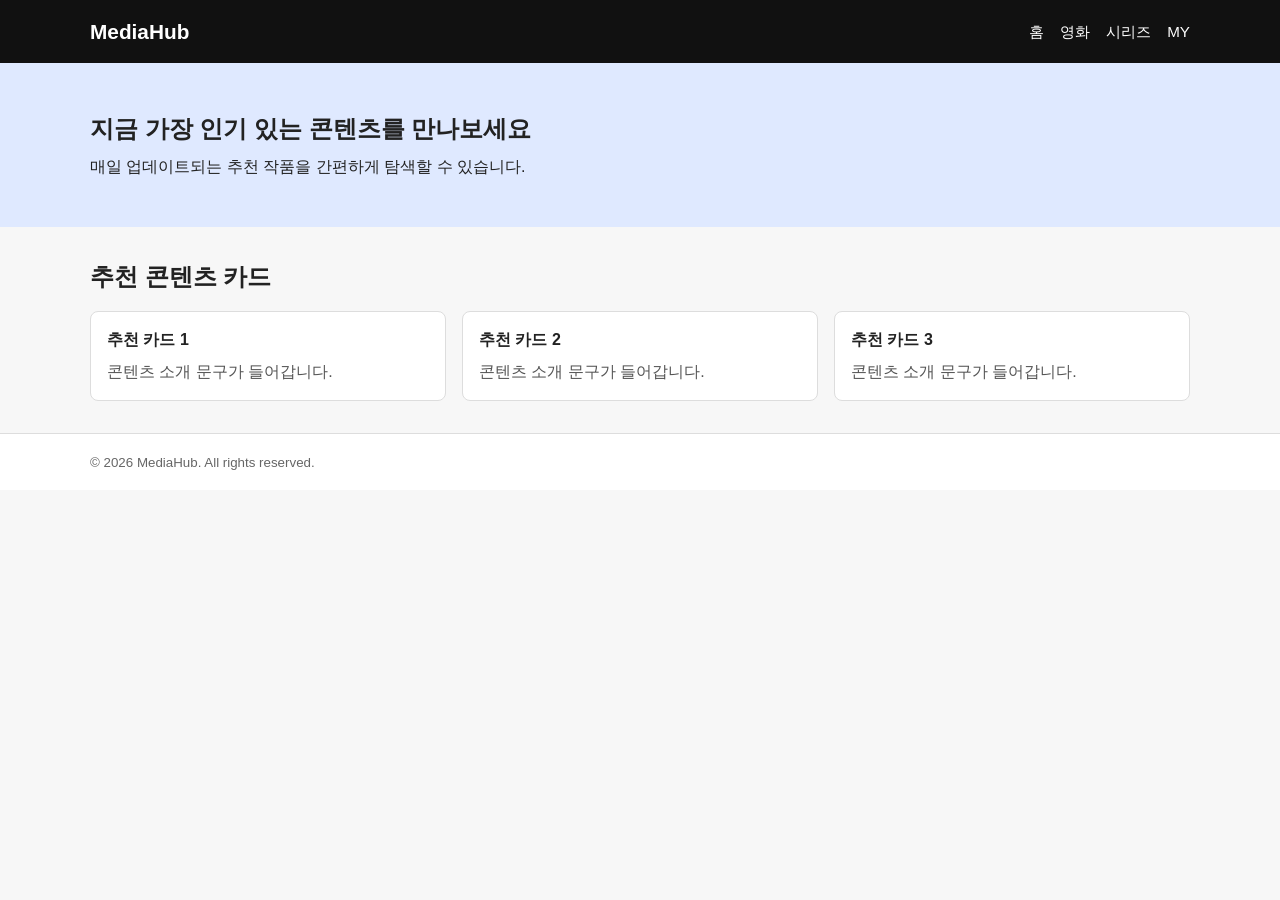
==== index.html @ 28e87300 "Initial commit: 02_AI01 project and root static files Made-with: Cursor" ====
<!doctype html>
<html lang="ko">
  <head>
    <meta charset="UTF-8" />
    <meta name="viewport" content="width=device-width, initial-scale=1.0" />
    <title>미디어 콘텐츠 서비스 메인</title>
    <link rel="stylesheet" href="styles.css" />
  </head>
  <body>
    <header class="site-header">
      <div class="layout-container header-inner">
        <h1 class="site-logo">MediaHub</h1>
        <nav class="main-navigation" aria-label="주요 메뉴">
          <ul class="menu-list">
            <li><a href="#">홈</a></li>
            <li><a href="#">영화</a></li>
            <li><a href="#">시리즈</a></li>
            <li><a href="#">MY</a></li>
          </ul>
        </nav>
      </div>
    </header>

    <main class="site-main">
      <section class="hero-banner" aria-label="대표 콘텐츠 배너 섹션">
        <div class="layout-container">
          <h2 class="hero-title">지금 가장 인기 있는 콘텐츠를 만나보세요</h2>
          <p class="hero-description">매일 업데이트되는 추천 작품을 간편하게 탐색할 수 있습니다.</p>
        </div>
      </section>

      <section class="content-section" aria-label="추천 콘텐츠 카드 섹션">
        <div class="layout-container">
          <h2 class="section-title">추천 콘텐츠 카드</h2>
          <div class="card-grid">
            <article class="content-card">
              <h3 class="card-title">추천 카드 1</h3>
              <p class="card-text">콘텐츠 소개 문구가 들어갑니다.</p>
            </article>
            <article class="content-card">
              <h3 class="card-title">추천 카드 2</h3>
              <p class="card-text">콘텐츠 소개 문구가 들어갑니다.</p>
            </article>
            <article class="content-card">
              <h3 class="card-title">추천 카드 3</h3>
              <p class="card-text">콘텐츠 소개 문구가 들어갑니다.</p>
            </article>
          </div>
        </div>
      </section>
    </main>

    <footer class="site-footer">
      <div class="layout-container">
        <small>&copy; 2026 MediaHub. All rights reserved.</small>
      </div>
    </footer>
  </body>
</html>
---- styles.css ----
* {
  box-sizing: border-box;
}

body {
  margin: 0;
  font-family: Arial, sans-serif;
  line-height: 1.5;
  color: #222;
  background-color: #f7f7f7;
}

.layout-container {
  width: min(1100px, 92%);
  margin: 0 auto;
}

.site-header {
  background-color: #111;
  color: #fff;
}

.header-inner {
  display: flex;
  align-items: center;
  justify-content: space-between;
  padding: 16px 0;
}

.site-logo {
  margin: 0;
  font-size: 1.3rem;
}

.menu-list {
  display: flex;
  gap: 16px;
  list-style: none;
  margin: 0;
  padding: 0;
}

.menu-list a {
  color: #fff;
  text-decoration: none;
  font-size: 0.95rem;
}

.hero-banner {
  background-color: #dfe9ff;
  padding: 48px 0;
}

.hero-title {
  margin: 0 0 8px;
}

.hero-description {
  margin: 0;
}

.content-section {
  padding: 32px 0;
}

.section-title {
  margin: 0 0 16px;
}

.card-grid {
  display: grid;
  grid-template-columns: repeat(3, minmax(0, 1fr));
  gap: 16px;
}

.content-card {
  background-color: #fff;
  border: 1px solid #ddd;
  border-radius: 8px;
  padding: 16px;
}

.card-title {
  margin: 0 0 8px;
  font-size: 1rem;
}

.card-text {
  margin: 0;
  color: #555;
}

.site-footer {
  border-top: 1px solid #ddd;
  background-color: #fff;
  color: #666;
  padding: 16px 0;
}
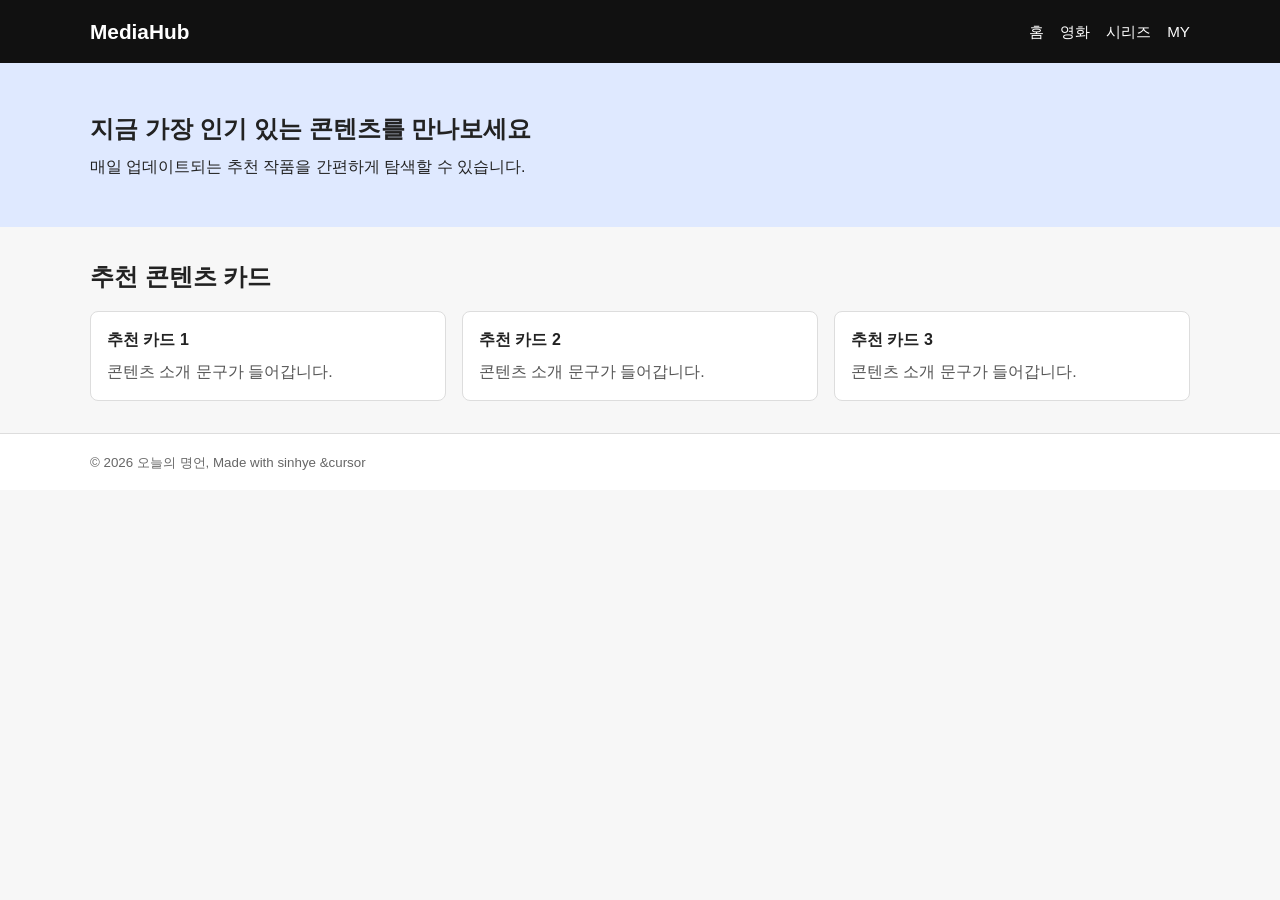
==== commit db174e89: "Update footer text for branding. Made-with: Cursor" ====
--- a/index.html
+++ b/index.html
@@ -52,7 +52,7 @@
 
     <footer class="site-footer">
       <div class="layout-container">
-        <small>&copy; 2026 MediaHub. All rights reserved.</small>
+        <small>&copy; 2026 오늘의 명언, Made with sinhye &cursor</small>
       </div>
     </footer>
   </body>
